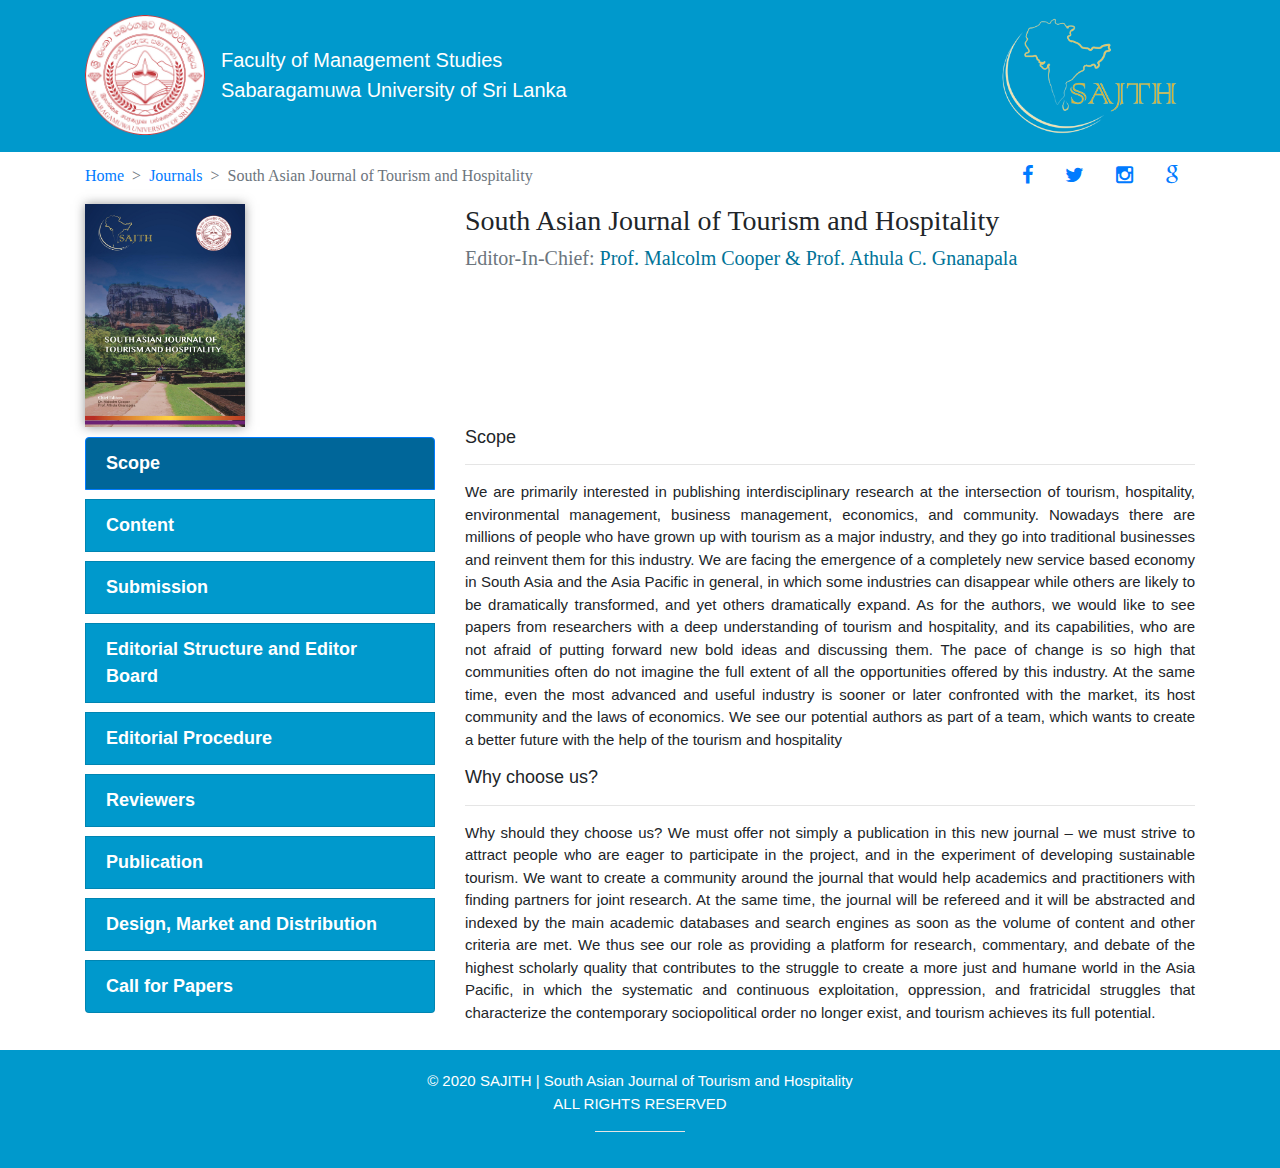
==== sujcs/index.html @ 9c5847fe "Merge pull request #1 from thilinamj/master" ====
<!doctype html>
<html lang="en">

<head>
    <!-- Required meta tags -->
    <meta charset="utf-8">
    <meta name="viewport" content="width=device-width, initial-scale=1, shrink-to-fit=no">

    <!-- Bootstrap CSS -->
    <link rel="stylesheet" href="https://stackpath.bootstrapcdn.com/bootstrap/4.3.1/css/bootstrap.min.css"
        integrity="sha384-ggOyR0iXCbMQv3Xipma34MD+dH/1fQ784/j6cY/iJTQUOhcWr7x9JvoRxT2MZw1T" crossorigin="anonymous">
    <link
        href='https://fonts.googleapis.com/css?family=Mrs+Sheppards%7CDosis:300,400,700%7COpen+Sans:300italic,400italic,600italic,700italic,800italic,400,300,600,700,800;'
        rel='stylesheet' type='text/css'>
    <link rel="stylesheet" href="css/style.css">
    <link href="https://fonts.googleapis.com/css?family=Pacifico&display=swap" rel="stylesheet">
    <link rel="stylesheet" href="font-awesome/css/font-awesome.min.css" type="text/css">

    <title>SAJITH | South Asian Journal of Tourism and Hospitality</title>
</head>

<body style="min-height: 100vh;">

    <nav class="navbar navbar-expand-lg navbar-light "
        style=" background-color: #0099cc; border-bottom: 2px solid #0099cc;" ;>
        <div class="container">
            <a class="navbar-brand" href="#" style="width: 120px" ;><img class="susl_img" src="./assets/SUSL_logo2.png"
                    alt=""></a>

            <a class="navbar-brand" href="#" style="color: white;"> Faculty of Management Studies <br> Sabaragamuwa
                University of Sri Lanka</a>

            <button class="navbar-toggler" type="button" data-toggle="collapse" data-target="#navbarTogglerDemo03"
                aria-controls="navbarTogglerDemo03" aria-expanded="false" aria-label="Toggle navigation">
                <span class="navbar-toggler-icon"></span>
            </button>


            <div class="collapse navbar-collapse" id="navbarTogglerDemo03" style="direction: rtl;">

                <a class="navbar-brand" href="#" style="width: 180px" ;><img class="susl_img" src="./assets/logo.png"
                        alt=""></a>

            </div>
        </div>
    </nav>



    <div class="journal">
        <div class="container">
            <div class="row">
                <div class="col-12 col-md-9">
                    <nav aria-label="breadcrumb">
                        <ol class="breadcrumb">
                            <li class="breadcrumb-item "><a href="#">Home</a></li>
                            <li class="breadcrumb-item "><a href="#">Journals</a></li>
                            <li class="breadcrumb-item active" aria-current="page">South Asian Journal of Tourism and
                                Hospitality
                            </li>
                        </ol>
                    </nav>
                </div>
                <div class="col-12 col-md-3" class="socialmedia">
                    <ul class="list-group list-group-horizontal list-unstyled socialmedia_icon">
                        <li class="nav-item">
                            <a class="nav-link" href="" data-target="#myModal" data-toggle="modal"><i
                                    class="fa fa-facebook"></i></a>
                        </li>
                        <li class="nav-item">
                            <a class="nav-link" href="" data-target="#myModal" data-toggle="modal"><i
                                    class="fa fa-twitter"></i></a>
                        </li>
                        <li class="nav-item">
                            <a class="nav-link" href="" data-target="#myModal" data-toggle="modal"><i
                                    class="fa fa-instagram"></i></a>
                        </li>
                        <li class="nav-item">
                            <a class="nav-link" href="" data-target="#myModal" data-toggle="modal"><i
                                    class="fa fa-google"></i></a>
                        </li>
                    </ul>
                </div>
            </div>

            <div class="row">
                <div class="col-12 col-md-2 ">
                    <a class="" href="#"> <img class="journal_img" src="./assets/jimg.jpg" alt=""></a>
                </div>
                <div class="col-12 col-md-2 ">

                </div>
                <div class="col-12 col-md-8 ">
                    <h3>South Asian Journal of Tourism and Hospitality</h3>
                    <h5 class="text-muted">Editor-In-Chief:
                        <meduim class="editor"> Prof. Malcolm Cooper & Prof. Athula C. Gnanapala </meduim>
                    </h5>
                </div>
            </div>
        </div>
    </div>




    <div class="container">
        <div class="row">
            <div class="col-12 col-md-4 leftside ">
                <div class="list-group" id="list-tab" role="tablist">
                    <a class="list-group-item list-group-item-action active" id="list-home-list" data-toggle="list"
                        href="#list-Scope" role="tab" aria-controls="home">Scope</a>
                    <a class="list-group-item list-group-item-action" id="list-profile-list" data-toggle="list"
                        href="#list-Content" role="tab" aria-controls="profile">Content </a>
                    <a class="list-group-item list-group-item-action" id="list-messages-list" data-toggle="list"
                        href="#list-messages" role="tab" aria-controls="messages">Submission</a>
                    <a class="list-group-item list-group-item-action" id="list-settings-list" data-toggle="list"
                        href="#list-esb" role="tab" aria-controls="settings">Editorial Structure and Editor Board</a>
                    <a class="list-group-item list-group-item-action" id="list-settings-list" data-toggle="list"
                        href="#list-ep" role="tab" aria-controls="settings">Editorial Procedure</a>
                    <a class="list-group-item list-group-item-action" id="list-settings-list" data-toggle="list"
                        href="#list-reviewers" role="tab" aria-controls="settings">Reviewers</a>
                    <a class="list-group-item list-group-item-action" id="list-settings-list" data-toggle="list"
                        href="#list-publish" role="tab" aria-controls="settings">Publication</a>
                    <a class="list-group-item list-group-item-action" id="list-settings-list" data-toggle="list"
                        href="#list-dmd" role="tab" aria-controls="settings">Design, Market and Distribution</a>
                    <a class="list-group-item list-group-item-action" id="list-settings-list" data-toggle="list"
                        href="#" role="tab" aria-controls="settings">Call for Papers</a>
                </div>
            </div>
            <div class="col-12 col-md-8">
                <div class="tab-content" id="nav-tabContent">
                    <div class="tab-pane fade show active" id="list-Scope" role="tabpanel"
                        aria-labelledby="list-home-list">

                        <h4>Scope</h4>
                        <hr>
                        <p>We are primarily interested in publishing interdisciplinary research at the intersection of
                            tourism, hospitality, environmental management, business management, economics, and
                            community. Nowadays there are millions of people
                            who have grown up with tourism as a major industry, and they go into traditional businesses
                            and reinvent them for this industry. We are facing the emergence of a completely new service
                            based economy in South Asia and the
                            Asia Pacific in general, in which some industries can disappear while others are likely to
                            be dramatically transformed, and yet others dramatically expand. As for the authors, we
                            would like to see papers from researchers
                            with a deep understanding of tourism and hospitality, and its capabilities, who are not
                            afraid of putting forward new bold ideas and discussing them. The pace of change is so high
                            that communities often do not imagine the
                            full extent of all the opportunities offered by this industry. At the same time, even the
                            most advanced and useful industry is sooner or later confronted with the market, its host
                            community and the laws of economics. We
                            see our potential authors as part of a team, which wants to create a better future with the
                            help of the tourism and hospitality
                        </p>
                        <h4>Why choose us?</h4>
                        <hr>
                        <p>Why should they choose us? We must offer not simply a publication in this new journal – we
                            must strive to attract people who are eager to participate in the project, and in the
                            experiment of developing sustainable tourism.
                            We want to create a community around the journal that would help academics and practitioners
                            with finding partners for joint research. At the same time, the journal will be refereed and
                            it will be abstracted and indexed
                            by the main academic databases and search engines as soon as the volume of content and other
                            criteria are met. We thus see our role as providing a platform for research, commentary, and
                            debate of the highest scholarly quality
                            that contributes to the struggle to create a more just and humane world in the Asia Pacific,
                            in which the systematic and continuous exploitation, oppression, and fratricidal struggles
                            that characterize the contemporary
                            sociopolitical order no longer exist, and tourism achieves its full potential.
                        </p>
                    </div>
                    <div class="tab-pane fade" id="list-Content" role="tabpanel" aria-labelledby="list-profile-list">
                        <h4>About us</h4>
                        <hr>
                        <p>
                            This document is directed towards the launching of a dedicated Tourism and Hospitality
                            Journal by the Department of Tourism Management at Sabaragamuwa University of Sri Lanka.
                            This journal will, from the outset, be a peer-reviewed, international journal
                            that concentrates on the range of subject matter within the hospitality and tourism
                            industries in the Asia Pacific Region, but with a solid base in the Sri Lankan experience.
                            The Journal will be published online in the
                            first instance, prior to our successful negotiations with a major publisher. A decision will
                            need to be made with respect to it possibly being open access (a socially responsible fee
                            structure should be considered, with
                            no charge for students, or for book reviews, commentaries and/or reflections of 5000 words
                            or less).
                        </p>
                    </div>

                    <div class="tab-pane fade" id="list-messages" role="tabpanel" aria-labelledby="list-messages-list">
                        <h4>Call for Papers</h4>
                        <hr>
                        <p>
                            Our journal will call for submissions of papers, commentaries, reflections and photo essays
                            that showcase progressive scholarship about the tourism and hospitality management industry
                            and related fields of study across the Asia Pacific Region, but with
                            a concentration on work sourced from Sri Lanka in the first instance. We will seek
                            full-length articles (normally 5,000 to 10,000 words), as well as shorter comments and
                            arguments (up to 5,000 words) covering research articles,
                            reflections on teaching in this and related fields, project reports, policy briefs, project
                            management plans and more. We will also welcome short research reports (up to 2,500 words)
                            summarizing the theoretical framework,
                            methodology, and preliminary results of research projects that draw on progressive regional
                            research traditions. Finally, we will include, from the start, a Student Showcase. We will
                            invite senior undergrads and graduate
                            students to submit their papers for consideration in this feature section.
                        </p>

                        <h4>Who will subscribe to the Journal? </h4>
                        <hr>
                        <p>We initially will seek active subscriptions from all libraries in Sri Lankan Universities and
                            Colleges, and for their departments of tourism and hospitality management. This will be
                            progressively expanded to the South Asia
                            Region, and further afield as our reputation grows.</p>

                        <h4> Peer Review Process</h4>
                        <hr>
                        <p>When the first articles start coming in, we will need all the help we can get to review them.
                            These have to be people we can trust to understand the challenges being faced. They need to
                            set the bar high for the first issue,
                            while also appreciating the difficulties of attracting the big names to start-up journals.
                            We should contact people early so that we are ready to go; it should be the responsibility
                            of the Editorial Board to at least initially
                            identify and approach potential reviewers.</p>
                    </div>
                    <div class="tab-pane fade" id="list-esb" role="tabpanel" aria-labelledby="list-settings-list">
                        <p>
                            Editorial structure consists of a Chief Editor and an Associate Editor, an administrative
                            editorial manager (to handle the acquisition and publishing process), and a corpus of peer
                            reviewers.</p>
                        <h4>Chief Editors</h4>
                        <hr>
                        <table class="table table-borderless">
                            <tbody>
                                <tr>
                                    <td>Prof. Malcolm Cooper</td>
                                    <td>Ritsumeikan Asia Pacific University, Beppu, Japan</td>
                                </tr>
                                <tr>
                                    <td>Prof. Athula C. Gnanapala</td>
                                    <td>Professor in Tourism Management, Dept. of Tourism Management, Sabaragamuwa
                                        University of Sri Lanka
                                    </td>
                                </tr>
                            </tbody>
                        </table>
                        <h4>Administrative Editorial Manager</h4>
                        <hr>
                        <table class="table table-borderless">
                            <tbody>
                                <tr>
                                    <td>Dr. Rangana Shalika</td>
                                    <td>Senior Lecturer, Dept. of Tourism Management, Sabaragamuwa University of Sri
                                        Lanka</td>
                                </tr>
                            </tbody>
                        </table>
                        <h4>Editorial Board</h4>
                        <hr>
                        <p>
                            Need to recruit the initial editorial board from our most interested and flexible colleagues
                            across Sri Lanka and outside, for quality and reputation from the beginning, and to develop
                            a rigorous peer review process. The board is absolutely crucial. Academic
                            journals work on a system of academic capital - therefore we need respected individuals who
                            are willing to sit on the board, even if they are only lending their name and we end up
                            doing most of the legwork. The suggested
                            names are:
                        </p>
                        <table class=" table table-striped">

                            <tbody>
                                <tr>
                                    <th scope="row">1</th>
                                    <td>Prof. Jeremy Buultjens</td>
                                    <td>School of Business and Tourism, Southern Cross University, Australia</td>
                                </tr>
                                <tr>
                                    <th scope="row">2</th>
                                    <td>Prof. Alan A. Lew</td>
                                    <td>Dept. of Geography, Planning and Recreation, Northern Arizona University, USA
                                    </td>
                                </tr>
                                <tr>
                                    <th scope="row">3</th>
                                    <td>Prof. Norain Othman</td>
                                    <td>Uiversiti Teknologi MARA, Malaysia</td>
                                </tr>
                                <tr>
                                    <th scope="row">4</th>
                                    <td>Prof. Khairil Wahidin Awang</td>
                                    <td>Faculty of Hospitality, Tourism and Wellness, University Malaysia Kelantan, Kota
                                        Bharu, Malaysia
                                    </td>
                                </tr>
                                <tr>
                                    <th scope="row">5</th>
                                    <td>Prof. MSM Aslam</td>
                                    <td>Dept. of Tourism Management, Sabaragamuwa University of Sri Lanka</td>
                                </tr>
                                <tr>
                                    <th scope="row">6</th>
                                    <td>Prof. Wasantha Rathnayake</td>
                                    <td>Dept. of Tourism Management, Sabaragamuwa University 0of Sri Lanka</td>
                                </tr>
                                <tr>
                                    <th scope="row">7</th>
                                    <td>Dr. Iraj Rathnayake</td>
                                    <td>Dept. of Tourism Management, Sabaragamuwa University of Sri Lanka </td>
                                </tr>
                                <tr>
                                    <th scope="row">8</th>
                                    <td>Dr. Sampath Wahala</td>
                                    <td>Dept. of Tourism Management, Sabaragamuwa University of Sri Lanka</td>
                                </tr>
                                <tr>
                                    <th scope="row">9</th>
                                    <td>Prof. Lee Jollife</td>
                                    <td>New Brunswick University, Canada</td>
                                </tr>
                                <tr>
                                    <th scope="row">10</th>
                                    <td>Prof. Rachel Dodds</td>
                                    <td>Ryerson University, Canada</td>
                                </tr>
                                <tr>
                                    <th scope="row">11</th>
                                    <td>Prof. Stephen Boyd</td>
                                    <td>Ulster University, Northern Ireland</td>
                                </tr>
                                <tr>
                                    <th scope="row">12</th>
                                    <td>Prof. Honggang Xu</td>
                                    <td>Sun Yat-Sen University, Guangzhou University, China</td>
                                </tr>
                            </tbody>
                        </table>

                    </div>

                    <div class="tab-pane fade" id="list-ep" role="tabpanel" aria-labelledby="list-settings-list">
                        <h4>Workflow</h4>
                        <hr>
                        <p>We must make sure that everybody associated with the production of the Journal knows what to
                            do (and when and how) by setting up protocols such as author style guides, metadata
                            standards, templates, as well as schedules, etc.
                            These will be the responsibility of the Chief Editor and the Editorial Manager. The
                            following diagram sets out the process.</p>

                        <h4>Editorial Procedure </h4>
                        <hr>
                        <h6><i>Step 1: New submission.</i></h6>
                        <p>Upon receiving a new submission, an email will be sent to reviewers once the Chief
                            Editor/Editorial Manager agree that it is a submission that might be publishable. </p>
                        <h6><i>Step 3: Receive reviews. </i></h6>
                        <div class="tab-pane fade" id="list-settings" role="tabpanel"
                            aria-labelledby="list-settings-list">...
                        </div>
                        <h6><i>Step 4: Copyedit* and publish.</i></h6>
                        <p>Notify the SL ISSN center that our first issue has been published. This is a requirement of
                            the ISSN issue in the first place.</p>
                        <p><i>* A fee will be charged for copy-editing or copy-edited certificate should be provided
                                from a
                                recognized editor
                            </i></p>
                        <a class="" href="#"> <img width='50%' src="./assets/1.jpg" alt=""></a>

                    </div>

                    <div class="tab-pane fade" id="list-reviewers" role="tabpanel" aria-labelledby="list-settings-list">
                        <table class=" table table-striped">

                            <tbody>
                                <tr>
                                    <th scope="row">1</th>
                                    <td>Prof. Jeremy Buultjens</td>
                                    <td>School of Business and Tourism, Southern Cross University, Australia</td>
                                </tr>
                                <tr>
                                    <th scope="row">2</th>
                                    <td>Prof. Alan A. Lew</td>
                                    <td>Dept. of Geography, Planning and Recreation, Northern Arizona University, USA
                                    </td>
                                </tr>
                                <tr>
                                    <th scope="row">3</th>
                                    <td>Prof. Norain Othman</td>
                                    <td>Uiversiti Teknologi MARA, Malaysia</td>
                                </tr>
                                <tr>
                                    <th scope="row">4</th>
                                    <td>Prof. Khairil Wahidin Awang</td>
                                    <td>Faculty of Hospitality, Tourism and Wellness, University Malaysia Kelantan, Kota
                                        Bharu, Malaysia
                                    </td>
                                </tr>
                                <tr>
                                    <th scope="row">5</th>
                                    <td>Prof. MSM Aslam</td>
                                    <td>Dept. of Tourism Management, Sabaragamuwa University of Sri Lanka</td>
                                </tr>
                                <tr>
                                    <th scope="row">6</th>
                                    <td>Prof. Wasantha Rathnayake</td>
                                    <td>Dept. of Tourism Management, Sabaragamuwa University 0of Sri Lanka</td>
                                </tr>
                                <tr>
                                    <th scope="row">7</th>
                                    <td>Dr. Iraj Rathnayake</td>
                                    <td>Dept. of Tourism Management, Sabaragamuwa University of Sri Lanka </td>
                                </tr>
                                <tr>
                                    <th scope="row">8</th>
                                    <td>Dr. Sampath Wahala</td>
                                    <td>Dept. of Tourism Management, Sabaragamuwa University of Sri Lanka</td>
                                </tr>
                            </tbody>
                        </table>
                        <h4>Copy Editors and Proof Readers</h4>
                        <hr>
                        <table class=" table table-striped">
                            <tbody>
                                <tr>
                                    <th scope="row">1</th>
                                    <td>Mrs. Nadee Mahawaththa</td>
                                    <td>Faculty of Management Studies, Sabaragamuwa University of Sri Lanka</td>
                                </tr>
                                <tr>
                                    <th scope="row">2</th>
                                    <td>Mr. HG Piyasiri</td>
                                    <td>Faculty of Management Studies, Sabaragamuwa University of Sri Lanka</td>
                                </tr>
                            </tbody>
                        </table>
                    </div>
                    <div class="tab-pane fade" id="list-publish" role="tabpanel" aria-labelledby="list-settings-list">
                        <p>We should aim to publish <b>2 issues per year</b> (1 volume per year), primarily because if
                            we are to one day get a citation index, we need to have sufficient examples of published
                            articles to determine our quality. As it will
                            be online we need then to consider the best style format for maximum impact (talk to the IT
                            people in the Department and University). Each article will be considered on its merits, but
                            I think we need to try to limit the
                            number of illustrations in the interests of workload, and be strong on quality and
                            permissions to use. After about 4 issues (i.e. 2 years) we should look at special issues
                            that we can ask someone to be responsible for.</p>


                    </div>
                    <div class="tab-pane fade" id="list-dmd" role="tabpanel" aria-labelledby="list-settings-list">
                        <h4>Journal Design</h4>
                        <hr>
                        <p>Cover design, layout, online content experiences, and so on, all have to be decided.</p>

                        <h4>Design</h4>
                        <hr>
                        <p>We can either develop a website ourselves (preferable), or customize a blog using Wordpress
                            or service providers. Customizable themes are offered by these organizations at a price.</p>

                        <h4>Distribution + Marketing Channels</h4>
                        <hr>
                        <p>We need to identify where the journal will end up, i.e. in university libraries,
                            repositories, directories, iBooks, Amazon, book-trade. We should register the journal with
                            the Directory of Open Access Journals (DOAJ) / Sri
                            Lanka Journals Online (SLJOL) and develop a multi-channel distribution strategy.</p>

                        <h4>Journal Indexing</h4>
                        <hr>
                        <p>We will need a journal ISSN (free of cost)/ e-ISSN. We might consider Digital Object
                            Identifiers (DOIs) for each issue/article to increase their exposure (issued via Data Cite,
                            CrossRef, and mEDRA).</p>
                        <h4>ISBN </h4>
                        <hr>
                        <p>We should get ISBNs to get access to the bookselling trade. Ask the library for supply. </p>
                        <h4>POD </h4>
                        <hr>
                        <p>We might ultimately collaborate with a PRINT ON DEMAND service to organize printing and
                            global distribution, e.g. Lightning Source, Books-on-Demand, or CreateSpace. This is an
                            alternative to finding a publisher.
                        </p>
                        <h4>Citation </h4>
                        <hr>
                        <p>Journal rankings, downloads and metrics do ultimately matter, such as the Journal Impact
                            Factor, but not until the Journal is about 7 years old will impact factors start to come
                            into play. Before then we just have to insist
                            that the journal is a properly peer reviewed one.</p>
                        <h4>Repositories and Archiving </h4>
                        <hr>
                        <p>Seek the help of the University librarian or other organization to get the journal listed on
                            the appropriate indexes, content aggregators, and repositories.</p>
                        <h4>Prepared by</h4>
                        <hr>
                        <table class="table table-borderless">
                            <tr>
                                <td>Prof. Malcolm Cooper</td>
                                <td>Ritsumeikan Asia Pacific University, Beppu, Japan</td>
                            </tr>
                            <tr>
                                <td>Prof. Athula C. Gnanapala</td>
                                <td>Professor in Tourism Management, Dept. of Tourism Management, Sabaragamuwa
                                    University of Sri Lanka
                                </td>
                            </tr>
                        </table>
                        <p>27th February 2018</p>
                    </div>
                </div>
            </div>
        </div>
    </div>



    <div class="footer" style="margin-bottom:0">
        <p class="footertext">© 2020 SAJITH | South Asian Journal of Tourism and Hospitality <br>ALL RIGHTS RESERVED</p>
        <hr class="footerline">
    </div>

    <!-- jQuery first, then Popper.js, then Bootstrap JS -->
    <script src="https://code.jquery.com/jquery-3.3.1.slim.min.js"
        integrity="sha384-q8i/X+965DzO0rT7abK41JStQIAqVgRVzpbzo5smXKp4YfRvH+8abtTE1Pi6jizo"
        crossorigin="anonymous"></script>
    <script src="https://cdnjs.cloudflare.com/ajax/libs/popper.js/1.14.7/umd/popper.min.js"
        integrity="sha384-UO2eT0CpHqdSJQ6hJty5KVphtPhzWj9WO1clHTMGa3JDZwrnQq4sF86dIHNDz0W1"
        crossorigin="anonymous"></script>
    <script src="https://stackpath.bootstrapcdn.com/bootstrap/4.3.1/js/bootstrap.min.js"
        integrity="sha384-JjSmVgyd0p3pXB1rRibZUAYoIIy6OrQ6VrjIEaFf/nJGzIxFDsf4x0xIM+B07jRM"
        crossorigin="anonymous"></script>
</body>

</html>
---- sujcs/css/style.css ----
.bg-dark {
    background-color: #0099cc !important;
    margin-bottom: 0 !important;
}

button.bg-dark:hover {
    background-color: #006699!important;
}

.mb-5,
.my-5 {
    margin-bottom: 1rem!important;
}

.navbar-dark .navbar-nav .nav-link {
    color: rgb(239, 210, 182);
    text-transform: uppercase;
}

.list-group-item.active {
    z-index: 2;
    color: #fff;
    background-color: #006699;
}

.navimg {
    width: 25%;
}

.navtext {
    color: white;
    display: none;
}

p {
    text-align: justify;
    font-size: 12px;
}

h4 {
    font-size: 15px;
}

.susl_img {
    display: none;
    
}

@media (min-width: 768px) {
    .susl_img {
        display: inline-block;
        width: 100%;
    }
}

.susl_logo {
    text-align: center;
}

.logo_text {
    display: flex;
    text-align: left;
    font-size: 19px;
}

@media (min-width: 768px) {
    .logo_text {
        font-size: 22px;
    }
}

.menu_text {
    display: flex;
    align-items: center;
}

.leftside {
    margin-bottom: 25px;
    font-size: 12px;
}

.footer {
    background-color: #0099cc;
    text-align: center;
    padding: 20px;
    margin-top: 10px;
}

.footertext {
    text-align: center;
    color: white;
}

.footerline {
    background-color: white;
    width: 90px;
}

.table {
    font-size: 12px;
}

@media (min-width: 768px) {
    p {
        font-size: 15px;
    }
    h4 {
        font-size: 18px;
    }
    .table {
        font-size: 14px;
    }
    .leftside {
        font-size: 14px;
    }
    .navtext {
        display: none;
    }
}

@media (min-width: 992px) {
    .navtext {
        display: block;
        position: absolute;
        margin-left: 164px;
        margin-top: 15px;
    }
}

.journal_img {
    width: 50%;
    box-shadow: 0 0 10px 0 rgba(50, 50, 50, .5);
}

.journal_logo {
    width: 50%;
    box-shadow: 0 0 10px 0 rgba(50, 50, 50, .5);
}

@media (min-width: 992px) {
    .journal_img {
        width: 100%;
        box-shadow: 0 0 10px 0 rgba(50, 50, 50, .5);
    }
    .journal_logo {
        width: 100%;
        display: inline-block;
    }
}

.nav-link {
    font-size: 20px;
}

.form-control {
    background-color: transparent;
    border: 1px solid #cf9214;
    margin-right: 5px;
}

@media (min-width: 992px) {
    .form-control {
        padding-right: 162px;
    }
}

.form-control:focus {
    border-color: #feb908;
    box-shadow: none;
    -webkit-box-shadow: none;
    background-color: transparent;
}

.list-group-item {
    position: relative;
    display: block;
    padding: .75rem 1.25rem;
    margin-bottom: -1px;
    background-color: #0099cc;
    border: 1px solid rgba(0, 0, 0, .125);
    font-size: 18px;
    color: #fff;
    font-weight: 600;
    margin-top: 10px;
}

.socialmedia {
    padding-right: 0 !important;
}

.socialmedia_icon {
    float: left;
}

@media (min-width: 992px) {
    .socialmedia_icon {
        float: right;
    }
}

.list-group-item-action:hover {
    background-color: #006699;
    color: #ffffff
}

.searchform {
    display: flex;
    /* align-items: center; */
    justify-content: center;
}

.breadcrumb {
    background-color: #fff;
    font-size: medium;
    padding-left: 0;
    font-size: 12px;
    padding-bottom: 0;
}

@media (min-width: 992px) {
    .breadcrumb {
        font-size: medium;
        padding-left: 0;
    }
}

.breadcrumb-item+.breadcrumb-item::before {
    content: ">";
}

.journal {
    font-family: serif;
}

.editor {
    color: #007398;
}
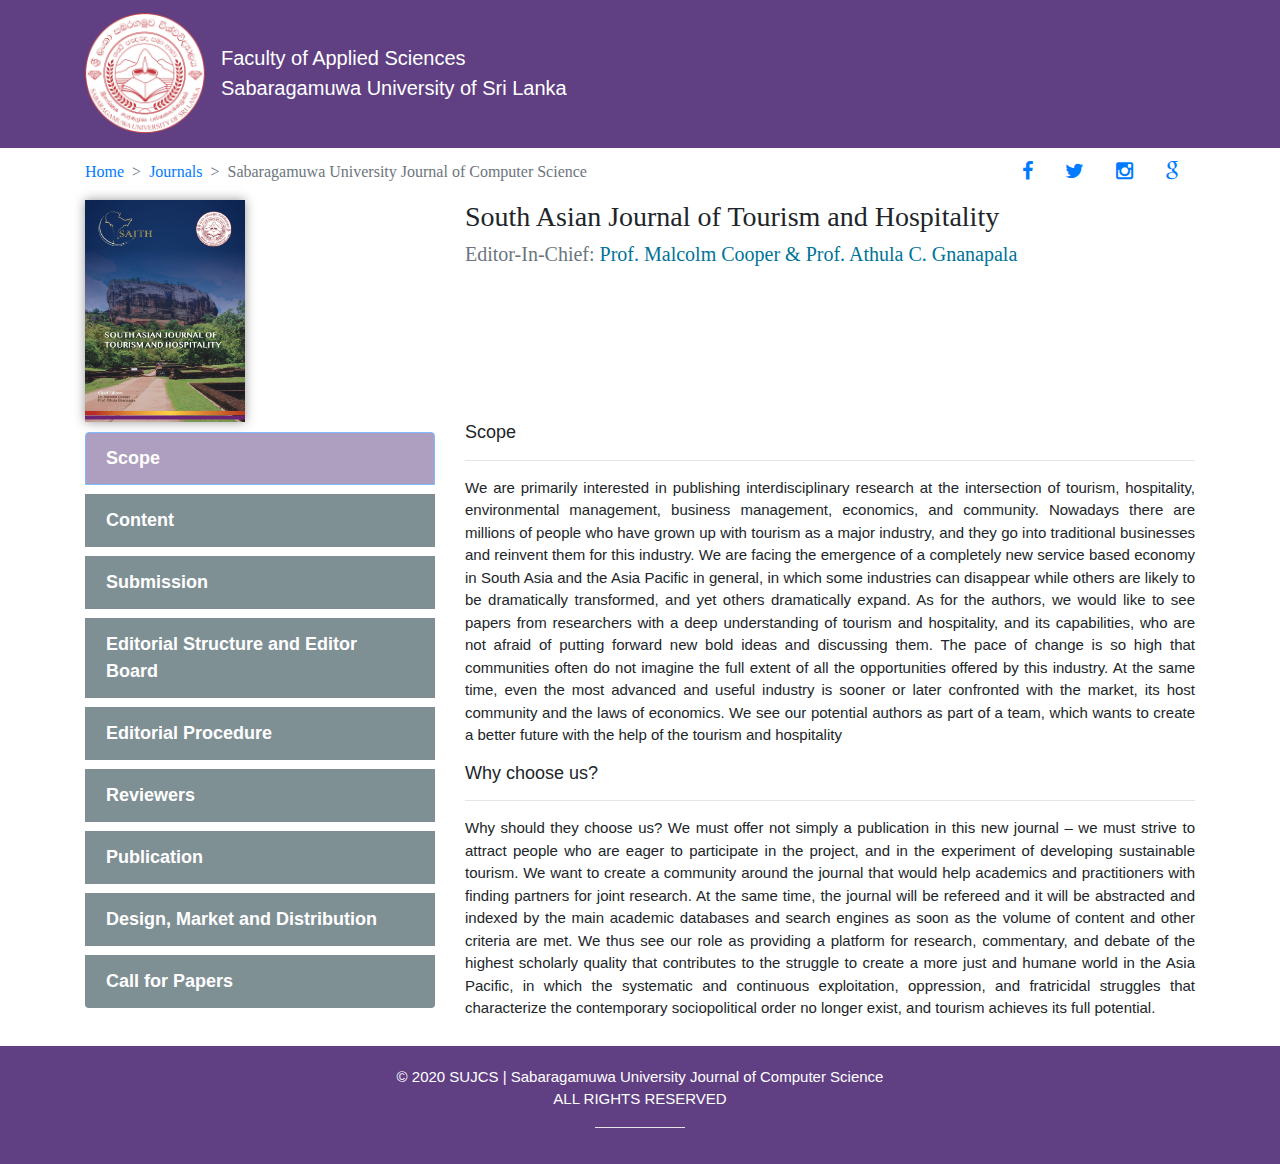
==== commit 8fdb7f10: "Color changing and left tab hover add" ====
--- a/sujcs/index.html
+++ b/sujcs/index.html
@@ -16,18 +16,18 @@
     <link href="https://fonts.googleapis.com/css?family=Pacifico&display=swap" rel="stylesheet">
     <link rel="stylesheet" href="font-awesome/css/font-awesome.min.css" type="text/css">
 
-    <title>SAJITH | South Asian Journal of Tourism and Hospitality</title>
+    <title>Sabaragamuwa University Journal of Computer Science - SUJCS</title>
 </head>
 
 <body style="min-height: 100vh;">
 
     <nav class="navbar navbar-expand-lg navbar-light "
-        style=" background-color: #0099cc; border-bottom: 2px solid #0099cc;" ;>
+        style=" background-color: #603F83FF; border-bottom: 2px solid #603F83FF;" ;>
         <div class="container">
             <a class="navbar-brand" href="#" style="width: 120px" ;><img class="susl_img" src="./assets/SUSL_logo2.png"
                     alt=""></a>
 
-            <a class="navbar-brand" href="#" style="color: white;"> Faculty of Management Studies <br> Sabaragamuwa
+            <a class="navbar-brand" href="#" style="color: white;"> Faculty of Applied Sciences <br> Sabaragamuwa
                 University of Sri Lanka</a>
 
             <button class="navbar-toggler" type="button" data-toggle="collapse" data-target="#navbarTogglerDemo03"
@@ -38,7 +38,7 @@
 
             <div class="collapse navbar-collapse" id="navbarTogglerDemo03" style="direction: rtl;">
 
-                <a class="navbar-brand" href="#" style="width: 180px" ;><img class="susl_img" src="./assets/logo.png"
+                <a class="navbar-brand" href="#" style="width: 180px" ;><img class="susl_img" src="./assets/SUJCS-Logo-black-png.png"
                         alt=""></a>
 
             </div>
@@ -55,8 +55,7 @@
                         <ol class="breadcrumb">
                             <li class="breadcrumb-item "><a href="#">Home</a></li>
                             <li class="breadcrumb-item "><a href="#">Journals</a></li>
-                            <li class="breadcrumb-item active" aria-current="page">South Asian Journal of Tourism and
-                                Hospitality
+                            <li class="breadcrumb-item active" aria-current="page">Sabaragamuwa University Journal of Computer Science
                             </li>
                         </ol>
                     </nav>
@@ -510,7 +509,7 @@
 
 
     <div class="footer" style="margin-bottom:0">
-        <p class="footertext">© 2020 SAJITH | South Asian Journal of Tourism and Hospitality <br>ALL RIGHTS RESERVED</p>
+        <p class="footertext">© 2020 SUJCS | Sabaragamuwa University Journal of Computer Science <br>ALL RIGHTS RESERVED</p>
         <hr class="footerline">
     </div>
 
--- a/sujcs/css/style.css
+++ b/sujcs/css/style.css
@@ -1,10 +1,10 @@
 .bg-dark {
-    background-color: #0099cc !important;
+    background-color: #603F83FF !important;
     margin-bottom: 0 !important;
 }
 
 button.bg-dark:hover {
-    background-color: #006699!important;
+    background-color: #603F83FF!important;
 }
 
 .mb-5,
@@ -20,7 +20,7 @@
 .list-group-item.active {
     z-index: 2;
     color: #fff;
-    background-color: #006699;
+    background-color: #603F83FF;
 }
 
 .navimg {
@@ -80,7 +80,7 @@
 }
 
 .footer {
-    background-color: #0099cc;
+    background-color: #603F83FF;
     text-align: center;
     padding: 20px;
     margin-top: 10px;
@@ -176,7 +176,7 @@
     display: block;
     padding: .75rem 1.25rem;
     margin-bottom: -1px;
-    background-color: #0099cc;
+    background-color: #02232e;
     border: 1px solid rgba(0, 0, 0, .125);
     font-size: 18px;
     color: #fff;
@@ -199,8 +199,8 @@
 }
 
 .list-group-item-action:hover {
-    background-color: #006699;
-    color: #ffffff
+    background-color: #603F83FF;
+    color: #C7D3D4FF;
 }
 
 .searchform {
@@ -234,4 +234,11 @@
 
 .editor {
     color: #007398;
+}
+.leftside{
+    opacity:0.5;
+}
+
+.leftside:hover{
+    opacity:1;
 }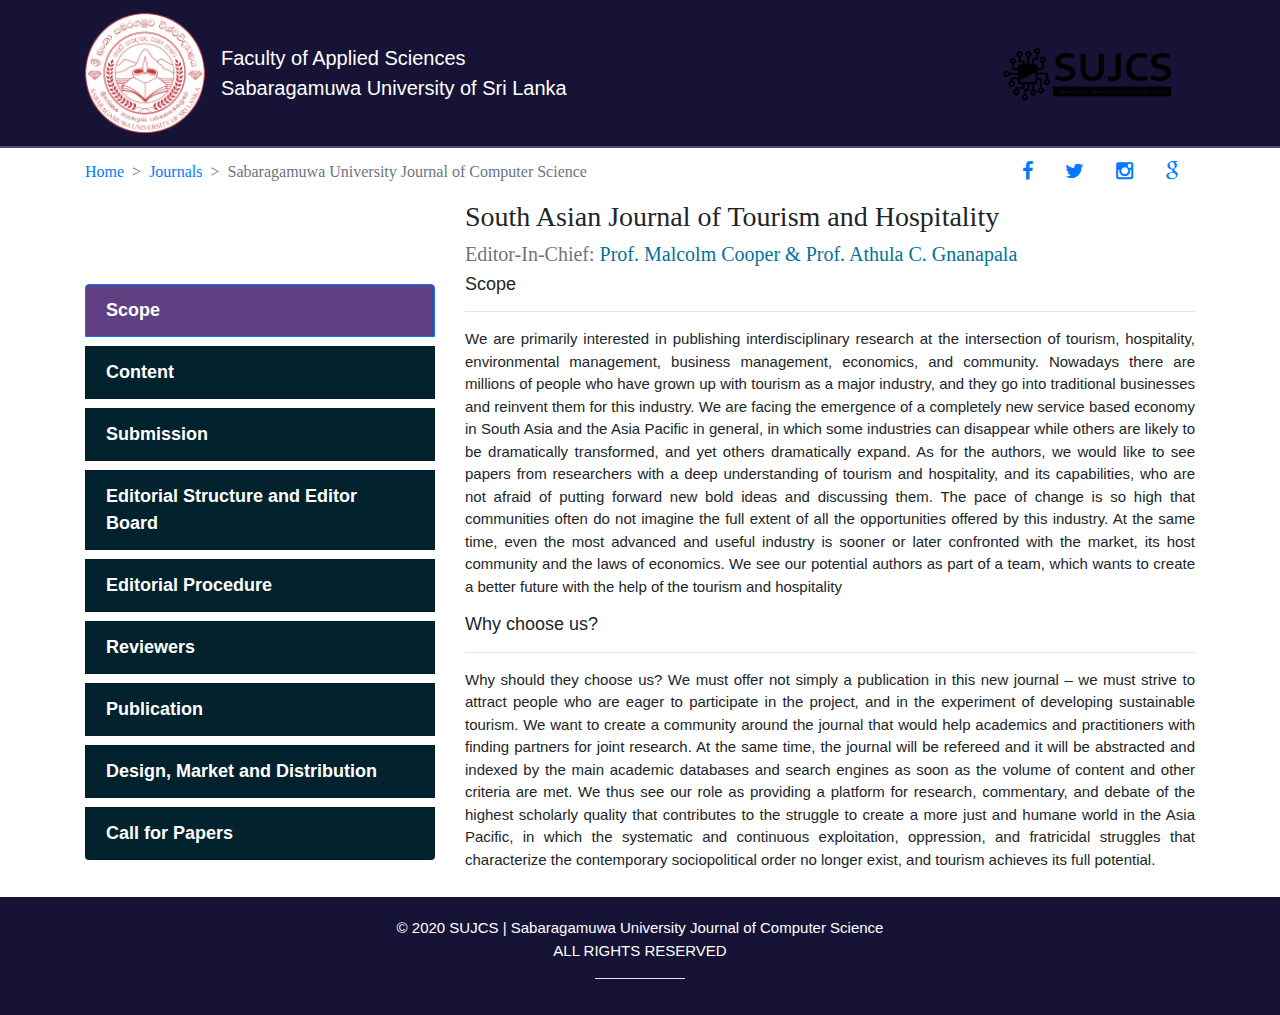
==== commit c151e6ac: "header and footer color change" ====
--- a/sujcs/index.html
+++ b/sujcs/index.html
@@ -22,7 +22,7 @@
 <body style="min-height: 100vh;">
 
     <nav class="navbar navbar-expand-lg navbar-light "
-        style=" background-color: #603F83FF; border-bottom: 2px solid #603F83FF;" ;>
+        style=" background-color:#171337; border-bottom: 2px solid #603F83FF;" ;>
         <div class="container">
             <a class="navbar-brand" href="#" style="width: 120px" ;><img class="susl_img" src="./assets/SUSL_logo2.png"
                     alt=""></a>
--- a/sujcs/css/style.css
+++ b/sujcs/css/style.css
@@ -80,7 +80,7 @@
 }
 
 .footer {
-    background-color: #603F83FF;
+    background-color: #171337;
     text-align: center;
     padding: 20px;
     margin-top: 10px;
@@ -199,7 +199,7 @@
 }
 
 .list-group-item-action:hover {
-    background-color: #603F83FF;
+    background-color:#171337;
     color: #C7D3D4FF;
 }
 
@@ -236,7 +236,7 @@
     color: #007398;
 }
 .leftside{
-    opacity:0.5;
+    opacity:1;
 }
 
 .leftside:hover{
